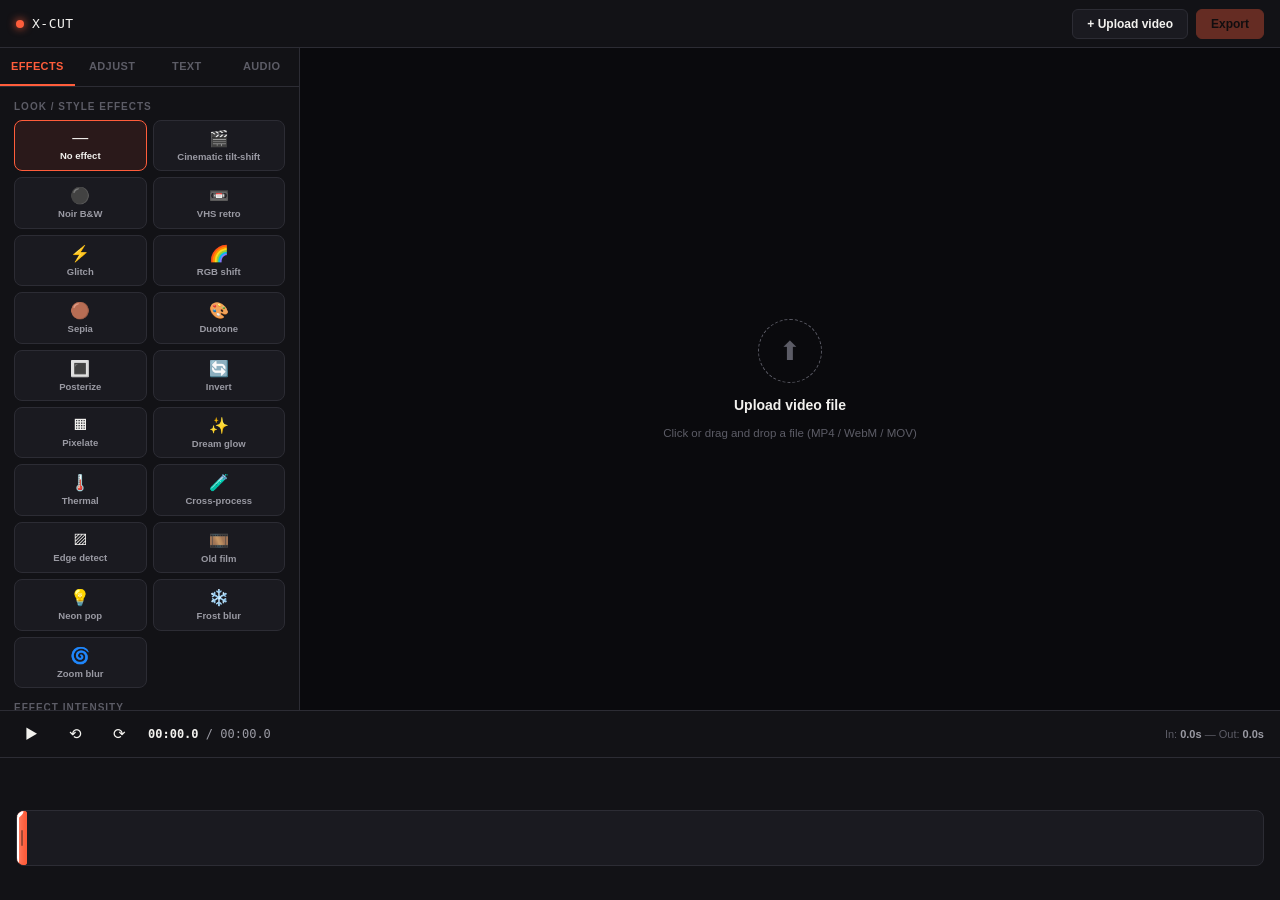
==== v1.1/index.html @ ac921542 "-- potato" ====
<!DOCTYPE html>
<html lang="bn">
<head>
<meta charset="UTF-8">
<meta name="viewport" content="width=device-width, initial-scale=1.0">
<title>X-CUT — Video Editor</title>
<link rel="stylesheet" href="style.css">

</head>
<body>
<div id="app">

  <div id="topbar">
    <div id="brand"><span class="dot"></span>X-CUT</div>
    <div class="actions">
      <button class="btn" id="btn-open">+ Upload video</button>
      <button class="btn primary" id="btn-export" disabled>Export</button>
    </div>
  </div>

  <div id="main">
    <div id="panel">
      <div id="tabs">
        <div class="tab active" data-tab="fx">Effects</div>
        <div class="tab" data-tab="adjust">Adjust</div>
        <div class="tab" data-tab="text">Text</div>
        <div class="tab" data-tab="audio">Audio</div>
      </div>
      <div id="panel-body">

        <div class="tab-page" data-page="fx">
          <div class="section-title">Look / style effects</div>
          <div id="fx-grid"></div>
          <div class="section-title">Effect intensity</div>
          <div class="slider-row">
            <div class="slider-label">Intensity <span class="val" id="fxIntensityVal">100%</span></div>
            <input type="range" id="fxIntensity" min="0" max="100" value="100">
          </div>
        </div>

        <div class="tab-page" data-page="adjust" style="display:none;">
          <div class="section-title">Color adjustment</div>
          <div class="slider-row"><div class="slider-label">Brightness <span class="val" id="brightnessVal">0</span></div><input type="range" id="brightness" min="-100" max="100" value="0"></div>
          <div class="slider-row"><div class="slider-label">Contrast <span class="val" id="contrastVal">0</span></div><input type="range" id="contrast" min="-100" max="100" value="0"></div>
          <div class="slider-row"><div class="slider-label">Saturation <span class="val" id="saturationVal">0</span></div><input type="range" id="saturation" min="-100" max="100" value="0"></div>
          <div class="slider-row"><div class="slider-label">Hue shift <span class="val" id="hueVal">0°</span></div><input type="range" id="hue" min="-180" max="180" value="0"></div>
          <div class="slider-row"><div class="slider-label">Gamma <span class="val" id="gammaVal">1.0</span></div><input type="range" id="gamma" min="30" max="300" value="100"></div>
          <div class="slider-row"><div class="slider-label">Sharpness <span class="val" id="sharpenVal">0</span></div><input type="range" id="sharpen" min="0" max="100" value="0"></div>
          <div class="slider-row"><div class="slider-label">Vignette <span class="val" id="vignetteVal">0</span></div><input type="range" id="vignette" min="0" max="100" value="0"></div>
          <div class="slider-row"><div class="slider-label">Grain / noise <span class="val" id="grainVal">0</span></div><input type="range" id="grain" min="0" max="100" value="0"></div>
          <div class="section-title">Playback</div>
          <div class="slider-row"><div class="slider-label">Speed <span class="val" id="speedVal">1.0x</span></div><input type="range" id="speed" min="25" max="300" value="100"></div>
        </div>

        <div class="tab-page" data-page="text" style="display:none;">
          <div class="section-title">Text / captions</div>
          <button class="btn" id="btn-add-text" style="width:100%; margin-bottom:10px;">+ Add text</button>
          <div id="text-list"></div>
          <div id="text-editor" style="display:none; margin-top:14px;">
            <div class="section-title">Edit selected text</div>
            <div class="field-row"><label class="field">Content</label><input type="text" id="te-content"></div>
            <div class="field-row two-col">
              <div><label class="field">Color</label><input type="color" id="te-color" value="#ffffff"></div>
              <div><label class="field">Size</label><input type="number" id="te-size" value="42" min="10" max="200"></div>
            </div>
            <div class="field-row"><label class="field">Font</label>
              <select id="te-font">
                <option value="Inter, sans-serif">Inter (modern)</option>
                <option value="'JetBrains Mono', monospace">Mono (tech)</option>
                <option value="Georgia, serif">Georgia (serif)</option>
                <option value="'Arial Black', sans-serif">Arial Black (bold)</option>
                <option value="'Courier New', monospace">Courier (typewriter)</option>
              </select>
            </div>
            <div class="field-row"><label class="field">Style</label>
              <select id="te-style">
                <option value="normal">Normal</option>
                <option value="shadow">Shadow</option>
                <option value="outline">Outline</option>
                <option value="glow">Glow</option>
                <option value="bg">Background bar</option>
              </select>
            </div>
          </div>
        </div>

        <div class="tab-page" data-page="audio" style="display:none;">
          <div class="section-title">Audio control</div>
          <div class="slider-row"><div class="slider-label">Volume <span class="val" id="volumeVal">100%</span></div><input type="range" id="volume" min="0" max="150" value="100"></div>
          <div class="empty-hint">Note: changing speed also changes the audio pitch accordingly (browser default behavior).</div>
          <!-- Add more audio controls here like pitch,  speed, marking option, keyframes -->
        </div>

    <div class="tab-page" data-page="videoctl" style="display:none;">
          <div class="section-title">Transform</div>
          <div class="slider-row"><div class="slider-label">Scale <span class="val" id="scaleVal">100%</span></div><input type="range" id="scale" min="10" max="300" value="100"></div>
          <div class="slider-row"><div class="slider-label">Position X <span class="val" id="posXVal">0</span></div><input type="range" id="posX" min="-100" max="100" value="0"></div>
          <div class="slider-row"><div class="slider-label">Position Y <span class="val" id="posYVal">0</span></div><input type="range" id="posY" min="-100" max="100" value="0"></div>
          <div class="slider-row"><div class="slider-label">Rotation <span class="val" id="rotationVal">0°</span></div><input type="range" id="rotation" min="-180" max="180" value="0"></div>

          <div class="section-title">Crop</div>
          <div class="slider-row"><div class="slider-label">Top <span class="val" id="cropTopVal">0%</span></div><input type="range" id="cropTop" min="0" max="49" value="0"></div>
          <div class="slider-row"><div class="slider-label">Bottom <span class="val" id="cropBottomVal">0%</span></div><input type="range" id="cropBottom" min="0" max="49" value="0"></div>
          <div class="slider-row"><div class="slider-label">Left <span class="val" id="cropLeftVal">0%</span></div><input type="range" id="cropLeft" min="0" max="49" value="0"></div>
          <div class="slider-row"><div class="slider-label">Right <span class="val" id="cropRightVal">0%</span></div><input type="range" id="cropRight" min="0" max="49" value="0"></div>
          <button class="btn small" id="btn-reset-crop" style="width:100%; margin-bottom:10px;">Reset crop</button>

          <div class="section-title">Markers</div>
          <button class="btn small" id="btn-add-marker" style="width:100%; margin-bottom:8px;">+ Add marker at playhead</button>
          <div id="marker-list"></div>

          <div class="section-title">Keyframes</div>
          <button class="btn small" id="btn-add-keyframe" style="width:100%; margin-bottom:8px;">+ Add keyframe at playhead</button>
          <div id="keyframe-list"></div>
          <div class="empty-hint" id="keyframe-hint">Keyframes record the current transform, crop, and adjustment values at the playhead. The editor interpolates between them during playback.</div>
    </div>

      </div>
    </div>

    <div id="stage">
      <div id="stage-inner">
        <canvas id="glcanvas" width="1280" height="720"></canvas>
        <div id="overlay-layer"></div>
      </div>
      <div id="stage-hud">
        <span class="chip" id="hud-res">—</span>
        <span class="chip" id="hud-fx">No effect</span>
      </div>
      <div id="drop-zone">
        <div class="drop-icon">⬆</div>
        <div class="dz-title">Upload video file</div>
        <div class="dz-sub">Click or drag and drop a file (MP4 / WebM / MOV)</div>
      </div>
    </div>
  </div>

  <div id="bottom">
    <div id="transport">
      <button class="tp-btn" id="btn-playpause">▶</button>
      <button class="tp-btn" id="btn-back" title="5 seconds back">⟲</button>
      <button class="tp-btn" id="btn-fwd" title="5 seconds forward">⟳</button>
      <div id="time-readout"><b id="cur-time">00:00.0</b> / <span id="dur-time">00:00.0</span></div>
      <div class="transport-spacer"></div>
      <span style="font-size:11px; color:var(--text-2);">In: <b id="trim-in-lbl" style="color:var(--text-1)">0.0s</b> — Out: <b id="trim-out-lbl" style="color:var(--text-1)">0.0s</b></span>
    </div>
    <div id="timeline-wrap">
      <div id="ruler"></div>
      <div id="track">
        <div id="thumbs"></div>
        <div id="trim-shade-l"></div>
        <div id="trim-shade-r"></div>
        <div class="handle" id="handle-l"></div>
        <div class="handle" id="handle-r"></div>
        <div id="playhead"></div>
      </div>
    </div>
  </div>

</div>

<input type="file" id="file-input" accept="video/*">

<div id="export-modal">
  <div class="modal-box">
    <h3>Exporting…</h3>
    <p>Video rendering is in progress — do not close the tab.</p>
    <div id="progress-track"><div id="progress-fill"></div></div>
    <div id="progress-pct">0%</div>
  </div>
</div>

<div class="toast" id="toast"></div>
<script src="script.js"></script>
</body>
</html>
---- v1.1/style.css ----
:root{
    --bg-0:#0a0a0d;
    --bg-1:#121216;
    --bg-2:#1a1a20;
    --bg-3:#232329;
    --line:#2c2c34;
    --accent:#ff5d3b;
    --accent-dim:#7a2e1e;
    --text-0:#f2f1ee;
    --text-1:#9a9aa3;
    --text-2:#5c5c66;
    --mono: 'JetBrains Mono', 'SFMono-Regular', Consolas, monospace;
    --sans: 'Inter', -apple-system, 'Segoe UI', sans-serif;
  }
  *{box-sizing:border-box; margin:0; padding:0;}
  html,body{height:100%;}
  body{
    background:var(--bg-0);
    color:var(--text-0);
    font-family:var(--sans);
    overflow:hidden;
    -webkit-font-smoothing:antialiased;
  }
  ::-webkit-scrollbar{width:8px; height:8px;}
  ::-webkit-scrollbar-thumb{background:var(--bg-3); border-radius:4px;}
  ::-webkit-scrollbar-track{background:transparent;}

  /* ---------- App shell ---------- */
  #app{
    display:grid;
    grid-template-rows:48px 1fr 190px;
    height:100vh;
    width:100vw;
  }

  /* ---------- Top bar ---------- */
  #topbar{
    display:flex; align-items:center; justify-content:space-between;
    padding:0 16px;
    background:var(--bg-1);
    border-bottom:1px solid var(--line);
    -webkit-app-region:drag;
  }
  #brand{
    display:flex; align-items:center; gap:8px;
    font-family:var(--mono);
    font-size:13px; letter-spacing:0.5px;
    color:var(--text-0);
  }
  #brand .dot{width:8px; height:8px; border-radius:50%; background:var(--accent); box-shadow:0 0 8px var(--accent);}
  #topbar .actions{display:flex; gap:8px;}
  .btn{
    font-family:var(--sans); font-size:12px; font-weight:600;
    padding:7px 14px; border-radius:6px; border:1px solid var(--line);
    background:var(--bg-2); color:var(--text-0); cursor:pointer;
    transition:border-color .15s, background .15s;
    white-space:nowrap;
  }
  .btn:hover{border-color:var(--text-2); background:var(--bg-3);}
  .btn.primary{background:var(--accent); border-color:var(--accent); color:#100603;}
  .btn.primary:hover{background:#ff6f4f;}
  .btn:disabled{opacity:.35; cursor:not-allowed;}
  .btn.small{padding:5px 10px; font-size:11px;}

  /* ---------- Main area ---------- */
  #main{
    display:grid;
    grid-template-columns:300px 1fr;
    overflow:hidden;
  }

  /* ---------- Side panel ---------- */
  #panel{
    background:var(--bg-1);
    border-right:1px solid var(--line);
    display:flex; flex-direction:column;
    overflow:hidden;
  }
  #tabs{
    display:flex;
    border-bottom:1px solid var(--line);
  }
  .tab{
    flex:1; text-align:center; padding:12px 4px;
    font-size:11px; font-weight:700; letter-spacing:.4px; text-transform:uppercase;
    color:var(--text-2); cursor:pointer; border-bottom:2px solid transparent;
  }
  .tab.active{color:var(--accent); border-bottom-color:var(--accent);}
  #panel-body{flex:1; overflow-y:auto; padding:14px;}
  .section-title{
    font-size:10px; letter-spacing:1px; text-transform:uppercase;
    color:var(--text-2); margin:14px 0 8px; font-weight:700;
  }
  .section-title:first-child{margin-top:0;}

  /* Effect grid */
  #fx-grid{display:grid; grid-template-columns:1fr 1fr; gap:6px;}
  .fx-card{
    background:var(--bg-2); border:1px solid var(--line); border-radius:8px;
    padding:8px 8px; cursor:pointer; text-align:center;
    transition:all .12s;
  }
  .fx-card:hover{border-color:var(--text-2);}
  .fx-card.active{border-color:var(--accent); background:rgba(255,93,59,0.1);}
  .fx-icon{font-size:16px; margin-bottom:3px;}
  .fx-name{font-size:9.5px; color:var(--text-1); font-weight:600; line-height:1.2;}
  .fx-card.active .fx-name{color:var(--text-0);}

  /* Sliders */
  .slider-row{margin-bottom:14px;}
  .slider-label{
    display:flex; justify-content:space-between;
    font-size:11px; color:var(--text-1); margin-bottom:6px; font-weight:600;
  }
  .slider-label span.val{color:var(--accent); font-family:var(--mono);}
  input[type=range]{
    -webkit-appearance:none; width:100%; height:3px;
    background:var(--bg-3); border-radius:2px; outline:none;
  }
  input[type=range]::-webkit-slider-thumb{
    -webkit-appearance:none; width:13px; height:13px; border-radius:50%;
    background:var(--text-0); cursor:pointer; border:2px solid var(--bg-0);
    box-shadow:0 0 0 1px var(--line);
  }
  input[type=range]:focus-visible::-webkit-slider-thumb{box-shadow:0 0 0 2px var(--accent);}

  select, input[type=text], input[type=color], input[type=number]{
    width:100%; background:var(--bg-2); border:1px solid var(--line);
    color:var(--text-0); border-radius:6px; padding:8px; font-size:12px;
    font-family:var(--sans);
  }
  input[type=color]{padding:2px; height:32px;}
  label.field{display:block; font-size:11px; color:var(--text-1); font-weight:600; margin-bottom:6px;}
  .field-row{margin-bottom:12px;}
  .two-col{display:grid; grid-template-columns:1fr 1fr; gap:8px;}

  .empty-hint{
    color:var(--text-2); font-size:11.5px; line-height:1.6; padding:10px 2px;
  }

  #text-list{display:flex; flex-direction:column; gap:6px; margin-top:8px;}
  .text-item{
    background:var(--bg-2); border:1px solid var(--line); border-radius:6px;
    padding:8px; font-size:11px; display:flex; justify-content:space-between; align-items:center;
    cursor:pointer;
  }
  .text-item.active{border-color:var(--accent);}
  .text-item .del{color:var(--text-2); cursor:pointer; padding:2px 6px;}
  .text-item .del:hover{color:var(--accent);}

  /* ---------- Stage ---------- */
  #stage{
    position:relative;
    display:flex; align-items:center; justify-content:center;
    background:
      radial-gradient(circle at 50% 0%, #17171c 0%, var(--bg-0) 70%);
    overflow:hidden;
  }
  #stage-inner{
    position:relative;
    box-shadow:0 20px 60px rgba(0,0,0,.6);
    border-radius:4px;
    overflow:hidden;
    background:#000;
  }
  #glcanvas{display:block; max-width:100%; max-height:100%;}
  #overlay-layer{position:absolute; inset:0; pointer-events:none;}
  .text-overlay{
    position:absolute; pointer-events:all; cursor:move;
    white-space:nowrap; user-select:none;
    text-shadow:0 2px 6px rgba(0,0,0,.5);
    padding:2px 4px;
  }
  .text-overlay.selected{outline:1px dashed var(--accent); outline-offset:4px;}

  #drop-zone{
    position:absolute; inset:0; display:flex; align-items:center; justify-content:center;
    flex-direction:column; gap:14px; z-index:5; cursor:pointer;
    background:var(--bg-0);
  }
  #drop-zone.hidden{display:none;}
  .drop-icon{
    width:64px; height:64px; border-radius:50%;
    border:1.5px dashed var(--text-2);
    display:flex; align-items:center; justify-content:center;
    font-size:26px; color:var(--text-2);
  }
  #drop-zone .dz-title{font-size:14px; font-weight:700; color:var(--text-0);}
  #drop-zone .dz-sub{font-size:11.5px; color:var(--text-2);}
  #drop-zone.dragover{background:var(--bg-1);}
  #drop-zone.dragover .drop-icon{border-color:var(--accent); color:var(--accent);}

  #stage-hud{
    position:absolute; top:12px; left:12px; right:12px;
    display:flex; justify-content:space-between;
    font-family:var(--mono); font-size:10.5px; color:var(--text-1);
    pointer-events:none; z-index:4;
  }
  #stage-hud .chip{
    background:rgba(10,10,13,.6); backdrop-filter:blur(6px);
    padding:4px 8px; border-radius:5px; border:1px solid var(--line);
  }

  /* ---------- Bottom: timeline / transport ---------- */
  #bottom{
    background:var(--bg-1); border-top:1px solid var(--line);
    display:flex; flex-direction:column;
  }
  #transport{
    display:flex; align-items:center; gap:14px; padding:8px 16px;
    border-bottom:1px solid var(--line);
  }
  .tp-btn{
    background:none; border:none; color:var(--text-0); cursor:pointer;
    font-size:15px; width:30px; height:30px; border-radius:6px;
    display:flex; align-items:center; justify-content:center;
  }
  .tp-btn:hover{background:var(--bg-2);}
  #time-readout{
    font-family:var(--mono); font-size:12px; color:var(--text-1); min-width:150px;
  }
  #time-readout b{color:var(--text-0);}
  .speed-select{width:auto; padding:5px 8px; font-size:11px;}
  .transport-spacer{flex:1;}

  #timeline-wrap{
    flex:1; position:relative; padding:10px 16px;
    display:flex; flex-direction:column; justify-content:center;
    overflow:hidden;
  }
  #ruler{height:14px; position:relative; margin-bottom:4px;}
  #track{
    position:relative; height:56px; background:var(--bg-2);
    border-radius:8px; border:1px solid var(--line); overflow:hidden;
  }
  #thumbs{
    position:absolute; inset:0; display:flex;
  }
  #thumbs img{height:100%; flex:1; object-fit:cover; opacity:.85;}
  #trim-shade-l, #trim-shade-r{
    position:absolute; top:0; bottom:0; background:rgba(5,5,7,.72); z-index:2;
  }
  #trim-shade-l{left:0;}
  #trim-shade-r{right:0;}
  .handle{
    position:absolute; top:0; bottom:0; width:10px; background:var(--accent);
    cursor:ew-resize; z-index:3; border-radius:3px;
  }
  .handle::after{
    content:''; position:absolute; left:50%; top:50%; transform:translate(-50%,-50%);
    width:2px; height:16px; background:rgba(0,0,0,.4); border-radius:1px;
  }
  #playhead{
    position:absolute; top:0; bottom:0; width:2px; background:#fff;
    z-index:4; pointer-events:none; box-shadow:0 0 6px rgba(255,255,255,.7);
  }
  #playhead::before{
    content:''; position:absolute; top:-6px; left:50%; transform:translateX(-50%);
    width:8px; height:8px; background:#fff; border-radius:50% 50% 50% 0; rotate:-45deg;
  }

  /* ---------- Export overlay ---------- */
  #export-modal{
    position:fixed; inset:0; background:rgba(6,6,8,.86);
    display:none; align-items:center; justify-content:center; z-index:50;
    backdrop-filter:blur(4px);
  }
  #export-modal.show{display:flex;}
  .modal-box{
    background:var(--bg-1); border:1px solid var(--line); border-radius:12px;
    padding:28px; width:340px; text-align:center;
  }
  .modal-box h3{font-size:15px; margin-bottom:6px;}
  .modal-box p{font-size:12px; color:var(--text-1); margin-bottom:18px;}
  #progress-track{
    height:6px; background:var(--bg-3); border-radius:3px; overflow:hidden; margin-bottom:10px;
  }
  #progress-fill{
    height:100%; width:0%; background:var(--accent);
    transition:width .15s linear;
  }
  #progress-pct{font-family:var(--mono); font-size:11px; color:var(--text-1);}

  input[type=file]{display:none;}

  .toast{
    position:fixed; bottom:210px; left:50%; transform:translateX(-50%);
    background:var(--bg-3); border:1px solid var(--line); color:var(--text-0);
    padding:9px 16px; border-radius:8px; font-size:12px; z-index:60;
    opacity:0; transition:opacity .25s, transform .25s; pointer-events:none;
  }
  .toast.show{opacity:1; transform:translateX(-50%) translateY(-6px);}

  @media (max-width: 820px){
    #main{grid-template-columns:1fr;}
    #panel{position:absolute; left:0; top:48px; bottom:190px; width:280px; z-index:20; box-shadow:10px 0 30px rgba(0,0,0,.5);}
  }



  /* Marker & keyframe list items */
.marker-item, .keyframe-item{
  background:var(--bg-2); border:1px solid var(--line); border-radius:6px;
  padding:7px 9px; font-size:11px; display:flex; justify-content:space-between;
  align-items:center; cursor:pointer; margin-bottom:6px;
}
.marker-item:hover, .keyframe-item:hover{border-color:var(--text-2);}
.marker-item .del, .keyframe-item .del{color:var(--text-2); cursor:pointer; padding:2px 6px;}
.marker-item .del:hover, .keyframe-item .del:hover{color:var(--accent);}
.marker-item .t, .keyframe-item .t{font-family:var(--mono); color:var(--accent);}
.keyframe-item{flex-direction:column; align-items:flex-start; gap:4px;}
.keyframe-item .kf-row{display:flex; justify-content:space-between; width:100%;}
.keyframe-item .kf-vals{color:var(--text-2); font-family:var(--mono); font-size:10px;}

/* Marker dot on timeline ruler */
.ruler-marker{
  position:absolute; top:0; bottom:0; width:2px; background:#ffd23b;
  z-index:5; pointer-events:auto; cursor:pointer;
}
.ruler-marker::before{
  content:''; position:absolute; top:-1px; left:50%; transform:translateX(-50%);
  width:8px; height:8px; background:#ffd23b; border-radius:50% 50% 50% 0;
  rotate:-45deg;
}
.ruler-marker:hover{background:#ffdd66;}

/* Keyframe diamond on timeline track */
.track-keyframe{
  position:absolute; top:50%; width:9px; height:9px; background:#4ade80;
  transform:translate(-50%,-50%) rotate(45deg); z-index:6; cursor:pointer;
  border:1px solid #0a0a0d;
}
.track-keyframe:hover{background:#86efac;}
.track-keyframe.active{background:#fff; box-shadow:0 0 6px #4ade80;}
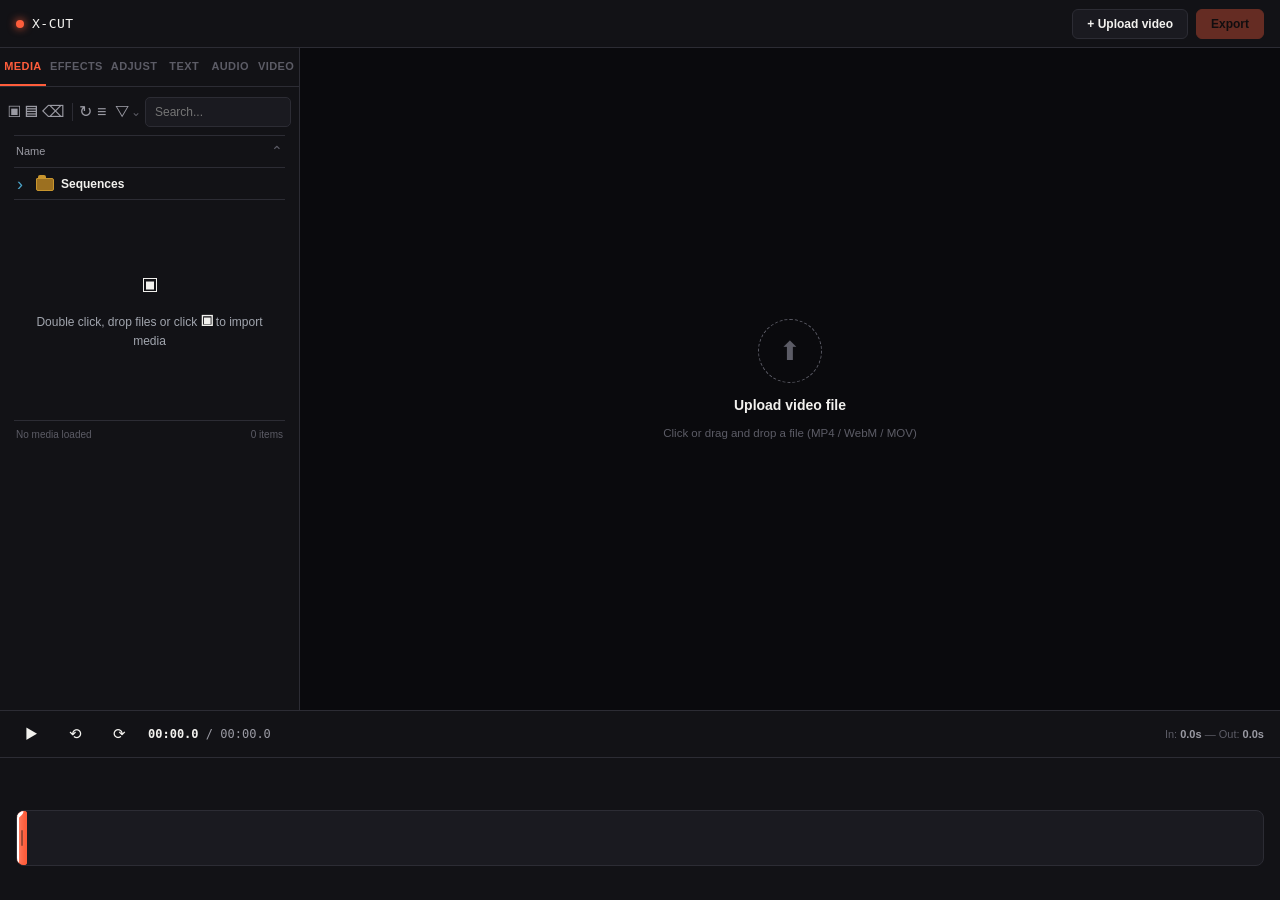
==== commit ca3a5e50: "--kioxia" ====
--- a/v1.1/index.html
+++ b/v1.1/index.html
@@ -21,14 +21,65 @@
   <div id="main">
     <div id="panel">
       <div id="tabs">
-        <div class="tab active" data-tab="fx">Effects</div>
+        <div class="tab active" data-tab="media">Media</div>
+        <div class="tab" data-tab="fx">Effects</div>
         <div class="tab" data-tab="adjust">Adjust</div>
         <div class="tab" data-tab="text">Text</div>
         <div class="tab" data-tab="audio">Audio</div>
+        <div class="tab" data-tab="videoctl">Video</div>
       </div>
       <div id="panel-body">
 
-        <div class="tab-page" data-page="fx">
+        <div class="tab-page" data-page="media">
+          <div class="media-bin-toolbar">
+            <button class="bin-icon-btn" id="btn-import-media" title="Import media" aria-label="Import media">▣</button>
+            <button class="bin-icon-btn" id="btn-new-sequence" title="New sequence" aria-label="New sequence">▤</button>
+            <button class="bin-icon-btn" id="btn-delete-sequence" title="Delete selected media" aria-label="Delete selected media">⌫</button>
+            <span class="bin-toolbar-divider"></span>
+            <button class="bin-icon-btn" id="btn-replace-media" title="Replace selected media" aria-label="Replace selected media">↻</button>
+            <button class="bin-icon-btn" id="btn-clear-media" title="Clear media bin" aria-label="Clear media bin">≡</button>
+            <span class="bin-toolbar-spacer"></span>
+            <button class="bin-icon-btn" id="btn-bin-filter" title="Filter media" aria-label="Filter media">▽</button>
+            <span class="bin-filter-chevron">⌄</span>
+            <input class="bin-search" id="media-search" type="search" placeholder="Search..." aria-label="Search media">
+          </div>
+
+          <div class="media-bin-heading">
+            <span>Name</span>
+            <span class="media-bin-sort">⌃</span>
+          </div>
+
+          <div class="media-bin-tree">
+            <button class="sequence-row" id="sequence-row" type="button">
+              <span class="tree-chevron">›</span>
+              <span class="folder-icon"></span>
+              <strong>Sequences</strong>
+            </button>
+          </div>
+
+          <div class="media-bin-content">
+            <div id="media-list" class="media-list"></div>
+            <div class="media-empty-state" id="media-empty-state">
+              <span class="empty-state-icon">▣</span>
+              <span>Double click, drop files or click <b>▣</b> to import media</span>
+            </div>
+          </div>
+
+          <div class="media-bin-footer">
+            <span id="media-status">No media loaded</span>
+            <span id="media-count">0 items</span>
+          </div>
+
+          <div class="media-grid">
+            <div class="media-stat"><span>File</span><strong id="media-name">—</strong></div>
+            <div class="media-stat"><span>Type</span><strong id="media-type">—</strong></div>
+            <div class="media-stat"><span>Size</span><strong id="media-size">—</strong></div>
+            <div class="media-stat"><span>Resolution</span><strong id="media-resolution">—</strong></div>
+            <div class="media-stat"><span>Duration</span><strong id="media-duration">—</strong></div>
+          </div>
+        </div>
+
+        <div class="tab-page" data-page="fx" style="display:none;">
           <div class="section-title">Look / style effects</div>
           <div id="fx-grid"></div>
           <div class="section-title">Effect intensity</div>
@@ -159,7 +210,7 @@
 
 </div>
 
-<input type="file" id="file-input" accept="video/*">
+<input type="file" id="file-input" accept="video/*" multiple>
 
 <div id="export-modal">
   <div class="modal-box">
--- a/v1.1/style.css
+++ b/v1.1/style.css
@@ -59,6 +59,7 @@
   .btn:hover{border-color:var(--text-2); background:var(--bg-3);}
   .btn.primary{background:var(--accent); border-color:var(--accent); color:#100603;}
   .btn.primary:hover{background:#ff6f4f;}
+  .btn.secondary{background:var(--bg-3); border-color:var(--line); color:var(--text-0);}
   .btn:disabled{opacity:.35; cursor:not-allowed;}
   .btn.small{padding:5px 10px; font-size:11px;}
 
@@ -137,6 +138,51 @@
   .empty-hint{
     color:var(--text-2); font-size:11.5px; line-height:1.6; padding:10px 2px;
   }
+
+  .media-bin-toolbar{display:flex; align-items:center; gap:4px; margin:-4px -6px 8px; min-height:30px;}
+  .bin-icon-btn{width:25px; height:25px; display:flex; align-items:center; justify-content:center; border:0; border-radius:4px; background:transparent; color:var(--text-1); cursor:pointer; font-size:16px; line-height:1;}
+  .bin-icon-btn:hover{background:var(--bg-3); color:var(--text-0);}
+  .bin-toolbar-divider{height:18px; width:1px; background:var(--line); margin:0 3px;}
+  .bin-toolbar-spacer{flex:1;}
+  .bin-filter-chevron{color:var(--text-2); font-size:12px; margin-left:-2px;}
+  .bin-search{width:146px; height:30px; padding:6px 9px; background:var(--bg-2); border:1px solid var(--line); border-radius:5px; color:var(--text-0); font:12px var(--sans); outline:none;}
+  .bin-search:focus{border-color:var(--text-2);}
+  .media-bin-heading{display:flex; justify-content:space-between; align-items:center; padding:7px 2px 8px; border-top:1px solid var(--line); border-bottom:1px solid var(--line); color:var(--text-1); font-size:11px;}
+  .media-bin-sort{font-size:14px; color:var(--text-2);}
+  .media-bin-tree{padding:5px 0 4px; border-bottom:1px solid var(--line);}
+  .sequence-row{display:flex; align-items:center; gap:7px; width:100%; padding:4px 3px; border:0; background:transparent; color:var(--text-0); text-align:left; cursor:pointer; font-size:12px;}
+  .sequence-row:hover{background:var(--bg-2);}
+  .tree-chevron{font-size:18px; line-height:12px; color:#4ba3c7; width:12px;}
+  .folder-icon{width:18px; height:13px; position:relative; border:1px solid #c8952e; background:#9c7020; border-radius:1px 2px 2px 2px;}
+  .folder-icon::before{content:''; position:absolute; width:8px; height:3px; left:1px; top:-4px; background:#c8952e; border-radius:2px 2px 0 0;}
+  .media-bin-content{position:relative; min-height:220px; flex:1;}
+  .media-list{display:grid; grid-template-columns:1fr 1fr; gap:8px; max-height:265px; overflow-y:auto; padding:9px 2px;}
+  .media-item{
+    display:flex; flex-direction:column; align-items:stretch; gap:0; width:100%; min-width:0; text-align:left; background:var(--bg-2);
+    border:1px solid var(--line); border-radius:4px; padding:0; color:var(--text-0); cursor:pointer;
+    transition:border-color .12s ease, transform .12s ease, background .12s ease;
+  }
+  .media-item:hover{
+    border-color:var(--text-2); transform:translateY(-1px);
+  }
+  .media-item.active{border-color:var(--accent); background:linear-gradient(180deg, rgba(255,93,59,0.12), rgba(255,93,59,0.04)); box-shadow:inset 0 0 0 1px rgba(255,93,59,0.2);}
+  .media-thumb{width:100%; height:62px; border:0; border-bottom:1px solid var(--line); background:linear-gradient(135deg, #292933, #15151a); display:flex; align-items:center; justify-content:center; font-size:20px; flex-shrink:0;}
+  .media-item-body{min-width:0; flex:1;}
+  .media-item-name{padding:6px 7px 0; font-size:10px; font-weight:600; white-space:nowrap; overflow:hidden; text-overflow:ellipsis;}
+  .media-item-meta{padding:2px 7px 7px; font-size:9px; color:var(--text-2); white-space:nowrap; overflow:hidden; text-overflow:ellipsis;}
+  .media-empty-state{position:absolute; inset:0; display:flex; align-items:center; justify-content:center; flex-direction:column; gap:10px; padding:20px; text-align:center; color:#a1a5ae; font-size:12px; line-height:1.5;}
+  .media-empty-state.hidden{display:none;}
+  .empty-state-icon{font-size:20px; color:var(--text-0);}
+  .media-empty-state b{color:var(--text-0); font-size:15px;}
+  .media-bin-footer{display:flex; justify-content:space-between; gap:8px; padding:8px 2px 10px; color:var(--text-2); font-size:10px; border-top:1px solid var(--line);}
+  .media-grid{display:none;}
+  .media-stat{
+    display:flex; justify-content:space-between; align-items:center; gap:10px;
+    background:var(--bg-2); border:1px solid var(--line); border-radius:6px;
+    padding:8px 10px; font-size:11px;
+  }
+  .media-stat span{color:var(--text-2);}
+  .media-stat strong{color:var(--text-0); font-weight:600; text-align:right; word-break:break-word;}
 
   #text-list{display:flex; flex-direction:column; gap:6px; margin-top:8px;}
   .text-item{
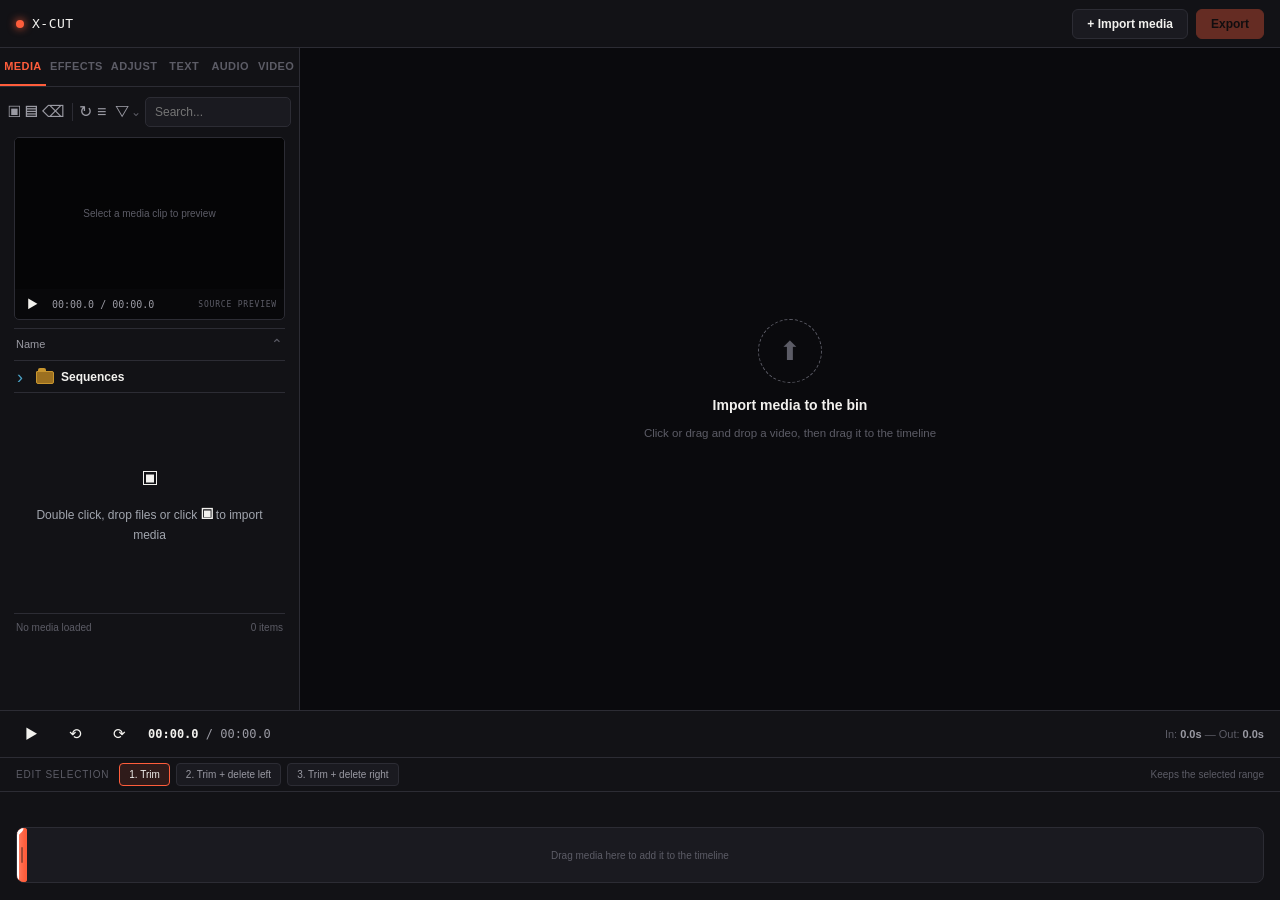
==== commit 5f356867: "--hatake" ====
--- a/v1.1/index.html
+++ b/v1.1/index.html
@@ -5,6 +5,7 @@
 <meta name="viewport" content="width=device-width, initial-scale=1.0">
 <title>X-CUT — Video Editor</title>
 <link rel="stylesheet" href="style.css">
+<link rel="icon" type="image/x-icon" href="Images/logo.png">
 
 </head>
 <body>
@@ -13,7 +14,7 @@
   <div id="topbar">
     <div id="brand"><span class="dot"></span>X-CUT</div>
     <div class="actions">
-      <button class="btn" id="btn-open">+ Upload video</button>
+      <button class="btn" id="btn-open">+ Import media</button>
       <button class="btn primary" id="btn-export" disabled>Export</button>
     </div>
   </div>
@@ -44,6 +45,18 @@
             <input class="bin-search" id="media-search" type="search" placeholder="Search..." aria-label="Search media">
           </div>
 
+          <div class="source-preview">
+            <div class="source-preview-screen">
+              <video id="media-preview-video" playsinline preload="metadata"></video>
+              <div class="source-preview-empty" id="source-preview-empty">Select a media clip to preview</div>
+            </div>
+            <div class="source-preview-controls">
+              <button class="preview-play" id="btn-media-preview-play" type="button" aria-label="Play selected media">▶</button>
+              <span id="media-preview-time">00:00.0 / 00:00.0</span>
+              <span class="source-preview-label">SOURCE PREVIEW</span>
+            </div>
+          </div>
+
           <div class="media-bin-heading">
             <span>Name</span>
             <span class="media-bin-sort">⌃</span>
@@ -180,8 +193,8 @@
       </div>
       <div id="drop-zone">
         <div class="drop-icon">⬆</div>
-        <div class="dz-title">Upload video file</div>
-        <div class="dz-sub">Click or drag and drop a file (MP4 / WebM / MOV)</div>
+        <div class="dz-title">Import media to the bin</div>
+        <div class="dz-sub">Click or drag and drop a video, then drag it to the timeline</div>
       </div>
     </div>
   </div>
@@ -195,10 +208,18 @@
       <div class="transport-spacer"></div>
       <span style="font-size:11px; color:var(--text-2);">In: <b id="trim-in-lbl" style="color:var(--text-1)">0.0s</b> — Out: <b id="trim-out-lbl" style="color:var(--text-1)">0.0s</b></span>
     </div>
+    <div id="trim-tools" aria-label="Trim options">
+      <span class="trim-tools-label">Edit selection</span>
+      <button class="trim-mode active" data-trim-mode="trim" type="button">1. Trim</button>
+      <button class="trim-mode" data-trim-mode="left" type="button">2. Trim + delete left</button>
+      <button class="trim-mode" data-trim-mode="right" type="button">3. Trim + delete right</button>
+      <span class="trim-mode-hint" id="trim-mode-hint">Keeps the selected range</span>
+    </div>
     <div id="timeline-wrap">
       <div id="ruler"></div>
       <div id="track">
         <div id="thumbs"></div>
+        <div id="timeline-empty">Drag media here to add it to the timeline</div>
         <div id="trim-shade-l"></div>
         <div id="trim-shade-r"></div>
         <div class="handle" id="handle-l"></div>
--- a/v1.1/style.css
+++ b/v1.1/style.css
@@ -176,6 +176,15 @@
   .media-empty-state b{color:var(--text-0); font-size:15px;}
   .media-bin-footer{display:flex; justify-content:space-between; gap:8px; padding:8px 2px 10px; color:var(--text-2); font-size:10px; border-top:1px solid var(--line);}
   .media-grid{display:none;}
+  .source-preview{margin:10px 0 8px; border:1px solid var(--line); background:#08080a; border-radius:5px; overflow:hidden;}
+  .source-preview-screen{position:relative; aspect-ratio:16 / 9; background:#050506; display:flex; align-items:center; justify-content:center;}
+  #media-preview-video{display:block; width:100%; height:100%; object-fit:contain;}
+  .source-preview-empty{position:absolute; inset:0; display:flex; align-items:center; justify-content:center; padding:12px; color:var(--text-2); font-size:10px; text-align:center; pointer-events:none;}
+  .source-preview-empty.hidden{display:none;}
+  .source-preview-controls{display:flex; align-items:center; gap:8px; min-height:30px; padding:4px 7px; color:var(--text-1); font:10px var(--mono);}
+  .preview-play{border:0; background:transparent; color:var(--text-0); cursor:pointer; font-size:13px; width:22px; padding:0;}
+  .preview-play:hover{color:var(--accent);}
+  .source-preview-label{margin-left:auto; color:var(--text-2); font-size:8px; letter-spacing:.8px;}
   .media-stat{
     display:flex; justify-content:space-between; align-items:center; gap:10px;
     background:var(--bg-2); border:1px solid var(--line); border-radius:6px;
@@ -269,6 +278,13 @@
   .speed-select{width:auto; padding:5px 8px; font-size:11px;}
   .transport-spacer{flex:1;}
 
+  #trim-tools{display:flex; align-items:center; gap:6px; min-height:34px; padding:5px 16px; border-bottom:1px solid var(--line); background:var(--bg-1);}
+  .trim-tools-label{font-size:10px; color:var(--text-2); text-transform:uppercase; letter-spacing:.8px; margin-right:4px;}
+  .trim-mode{border:1px solid var(--line); border-radius:4px; background:var(--bg-2); color:var(--text-1); padding:5px 9px; cursor:pointer; font:10px var(--sans);}
+  .trim-mode:hover{border-color:var(--text-2); color:var(--text-0);}
+  .trim-mode.active{background:rgba(255,93,59,.12); border-color:var(--accent); color:var(--text-0);}
+  .trim-mode-hint{margin-left:auto; color:var(--text-2); font-size:10px;}
+
   #timeline-wrap{
     flex:1; position:relative; padding:10px 16px;
     display:flex; flex-direction:column; justify-content:center;
@@ -279,6 +295,11 @@
     position:relative; height:56px; background:var(--bg-2);
     border-radius:8px; border:1px solid var(--line); overflow:hidden;
   }
+  #track.timeline-drop-target{border-color:var(--accent); box-shadow:inset 0 0 0 1px rgba(255,93,59,.24);}
+  #timeline-empty{position:absolute; inset:0; display:flex; align-items:center; justify-content:center; color:var(--text-2); font-size:10px; pointer-events:none;}
+  #timeline-empty.hidden{display:none;}
+  .timeline-clip{position:absolute; inset:3px 0; border:1px solid rgba(255,93,59,.7); border-radius:5px; overflow:hidden; background:rgba(255,93,59,.12); z-index:1; cursor:pointer;}
+  .timeline-clip-label{position:absolute; left:8px; top:50%; transform:translateY(-50%); color:var(--text-0); font-size:10px; font-weight:700; z-index:2; text-shadow:0 1px 3px #000;}
   #thumbs{
     position:absolute; inset:0; display:flex;
   }
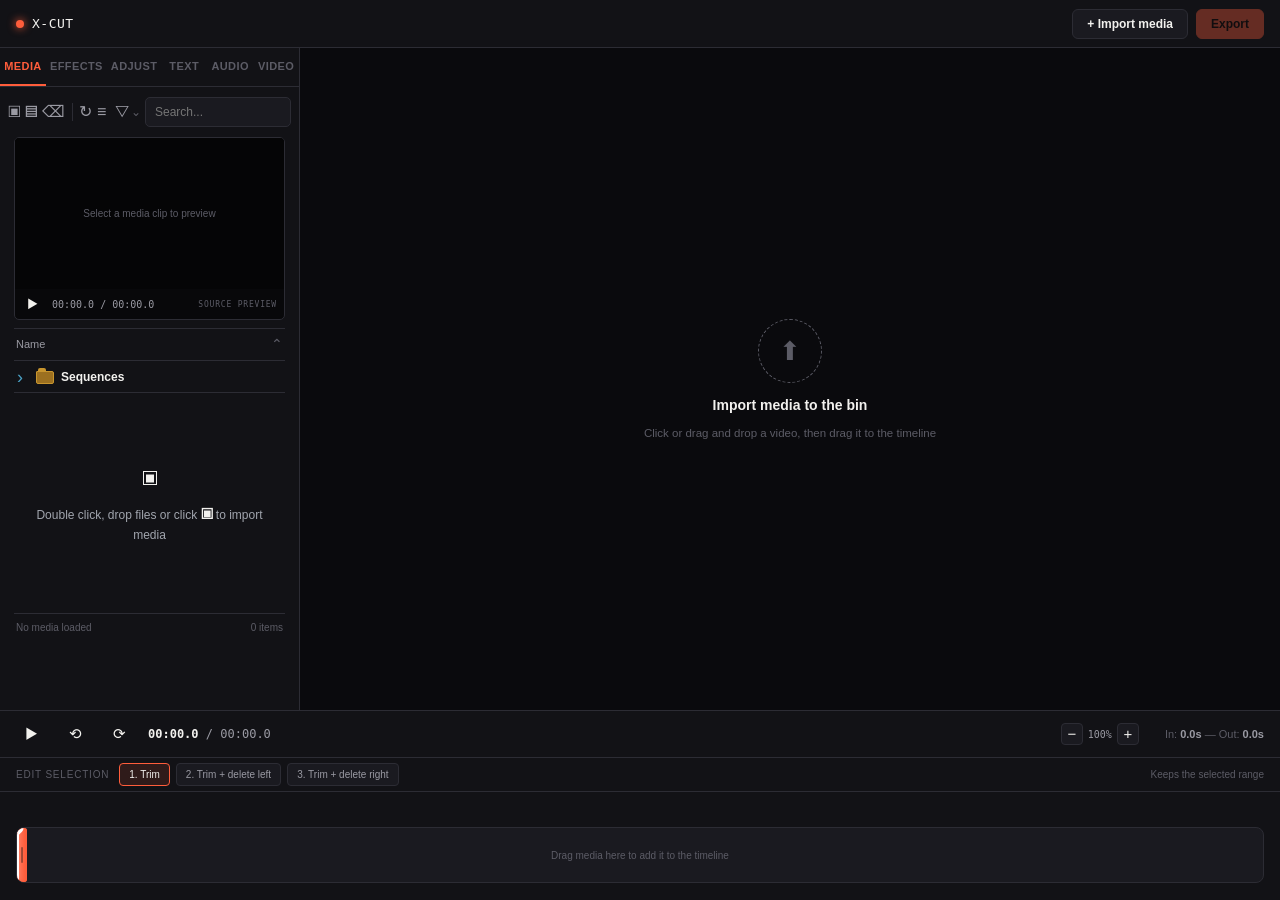
==== commit 69ed3601: "--rex" ====
--- a/v1.1/index.html
+++ b/v1.1/index.html
@@ -57,6 +57,7 @@
             </div>
           </div>
 
+          <div class="media-library-scroll">
           <div class="media-bin-heading">
             <span>Name</span>
             <span class="media-bin-sort">⌃</span>
@@ -89,6 +90,7 @@
             <div class="media-stat"><span>Size</span><strong id="media-size">—</strong></div>
             <div class="media-stat"><span>Resolution</span><strong id="media-resolution">—</strong></div>
             <div class="media-stat"><span>Duration</span><strong id="media-duration">—</strong></div>
+          </div>
           </div>
         </div>
 
@@ -206,6 +208,11 @@
       <button class="tp-btn" id="btn-fwd" title="5 seconds forward">⟳</button>
       <div id="time-readout"><b id="cur-time">00:00.0</b> / <span id="dur-time">00:00.0</span></div>
       <div class="transport-spacer"></div>
+      <div class="timeline-zoom-controls" aria-label="Timeline zoom">
+        <button class="zoom-btn" id="timeline-zoom-out" type="button" title="Zoom out">−</button>
+        <span id="timeline-zoom-label">100%</span>
+        <button class="zoom-btn" id="timeline-zoom-in" type="button" title="Zoom in">+</button>
+      </div>
       <span style="font-size:11px; color:var(--text-2);">In: <b id="trim-in-lbl" style="color:var(--text-1)">0.0s</b> — Out: <b id="trim-out-lbl" style="color:var(--text-1)">0.0s</b></span>
     </div>
     <div id="trim-tools" aria-label="Trim options">
@@ -216,15 +223,17 @@
       <span class="trim-mode-hint" id="trim-mode-hint">Keeps the selected range</span>
     </div>
     <div id="timeline-wrap">
-      <div id="ruler"></div>
-      <div id="track">
-        <div id="thumbs"></div>
-        <div id="timeline-empty">Drag media here to add it to the timeline</div>
-        <div id="trim-shade-l"></div>
-        <div id="trim-shade-r"></div>
-        <div class="handle" id="handle-l"></div>
-        <div class="handle" id="handle-r"></div>
-        <div id="playhead"></div>
+      <div id="timeline-content">
+        <div id="ruler"></div>
+        <div id="track">
+          <div id="thumbs"></div>
+          <div id="timeline-empty">Drag media here to add it to the timeline</div>
+          <div id="trim-shade-l"></div>
+          <div id="trim-shade-r"></div>
+          <div class="handle" id="handle-l"></div>
+          <div class="handle" id="handle-r"></div>
+          <div id="playhead"></div>
+        </div>
       </div>
     </div>
   </div>
--- a/v1.1/style.css
+++ b/v1.1/style.css
@@ -155,7 +155,7 @@
   .tree-chevron{font-size:18px; line-height:12px; color:#4ba3c7; width:12px;}
   .folder-icon{width:18px; height:13px; position:relative; border:1px solid #c8952e; background:#9c7020; border-radius:1px 2px 2px 2px;}
   .folder-icon::before{content:''; position:absolute; width:8px; height:3px; left:1px; top:-4px; background:#c8952e; border-radius:2px 2px 0 0;}
-  .media-bin-content{position:relative; min-height:220px; flex:1;}
+  .media-bin-content{position:relative; min-height:220px; flex:1; min-width:0; overflow-y:auto; overflow-x:hidden;}
   .media-list{display:grid; grid-template-columns:1fr 1fr; gap:8px; max-height:265px; overflow-y:auto; padding:9px 2px;}
   .media-item{
     display:flex; flex-direction:column; align-items:stretch; gap:0; width:100%; min-width:0; text-align:left; background:var(--bg-2);
@@ -176,7 +176,7 @@
   .media-empty-state b{color:var(--text-0); font-size:15px;}
   .media-bin-footer{display:flex; justify-content:space-between; gap:8px; padding:8px 2px 10px; color:var(--text-2); font-size:10px; border-top:1px solid var(--line);}
   .media-grid{display:none;}
-  .source-preview{margin:10px 0 8px; border:1px solid var(--line); background:#08080a; border-radius:5px; overflow:hidden;}
+  .source-preview{position:sticky; top:0; z-index:3; margin:10px 0 8px; border:1px solid var(--line); background:#08080a; border-radius:5px; overflow:hidden; flex-shrink:0;}
   .source-preview-screen{position:relative; aspect-ratio:16 / 9; background:#050506; display:flex; align-items:center; justify-content:center;}
   #media-preview-video{display:block; width:100%; height:100%; object-fit:contain;}
   .source-preview-empty{position:absolute; inset:0; display:flex; align-items:center; justify-content:center; padding:12px; color:var(--text-2); font-size:10px; text-align:center; pointer-events:none;}
@@ -185,6 +185,7 @@
   .preview-play{border:0; background:transparent; color:var(--text-0); cursor:pointer; font-size:13px; width:22px; padding:0;}
   .preview-play:hover{color:var(--accent);}
   .source-preview-label{margin-left:auto; color:var(--text-2); font-size:8px; letter-spacing:.8px;}
+  .media-library-scroll{min-height:0; overflow-y:auto; overflow-x:hidden;}
   .media-stat{
     display:flex; justify-content:space-between; align-items:center; gap:10px;
     background:var(--bg-2); border:1px solid var(--line); border-radius:6px;
@@ -277,6 +278,9 @@
   #time-readout b{color:var(--text-0);}
   .speed-select{width:auto; padding:5px 8px; font-size:11px;}
   .transport-spacer{flex:1;}
+  .timeline-zoom-controls{display:flex; align-items:center; gap:5px; margin-right:12px; color:var(--text-1); font:10px var(--mono);}
+  .zoom-btn{width:22px; height:22px; border:1px solid var(--line); border-radius:4px; background:var(--bg-2); color:var(--text-0); cursor:pointer; font-size:15px; line-height:18px;}
+  .zoom-btn:hover{border-color:var(--text-2); background:var(--bg-3);}
 
   #trim-tools{display:flex; align-items:center; gap:6px; min-height:34px; padding:5px 16px; border-bottom:1px solid var(--line); background:var(--bg-1);}
   .trim-tools-label{font-size:10px; color:var(--text-2); text-transform:uppercase; letter-spacing:.8px; margin-right:4px;}
@@ -287,18 +291,18 @@
 
   #timeline-wrap{
     flex:1; position:relative; padding:10px 16px;
-    display:flex; flex-direction:column; justify-content:center;
-    overflow:hidden;
-  }
-  #ruler{height:14px; position:relative; margin-bottom:4px;}
+    display:block; overflow-x:auto; overflow-y:hidden;
+  }
+  #timeline-content{height:100%; min-width:100%; position:relative; display:flex; flex-direction:column; justify-content:center;}
+  #ruler{height:14px; position:relative; margin-bottom:4px; flex-shrink:0;}
   #track{
-    position:relative; height:56px; background:var(--bg-2);
+    position:relative; height:56px; min-height:56px; background:var(--bg-2);
     border-radius:8px; border:1px solid var(--line); overflow:hidden;
   }
   #track.timeline-drop-target{border-color:var(--accent); box-shadow:inset 0 0 0 1px rgba(255,93,59,.24);}
   #timeline-empty{position:absolute; inset:0; display:flex; align-items:center; justify-content:center; color:var(--text-2); font-size:10px; pointer-events:none;}
   #timeline-empty.hidden{display:none;}
-  .timeline-clip{position:absolute; inset:3px 0; border:1px solid rgba(255,93,59,.7); border-radius:5px; overflow:hidden; background:rgba(255,93,59,.12); z-index:1; cursor:pointer;}
+  .timeline-clip{position:absolute; top:3px; bottom:3px; border:1px solid rgba(255,93,59,.7); border-radius:5px; overflow:hidden; background:rgba(255,93,59,.12); z-index:1; cursor:pointer;}
   .timeline-clip-label{position:absolute; left:8px; top:50%; transform:translateY(-50%); color:var(--text-0); font-size:10px; font-weight:700; z-index:2; text-shadow:0 1px 3px #000;}
   #thumbs{
     position:absolute; inset:0; display:flex;
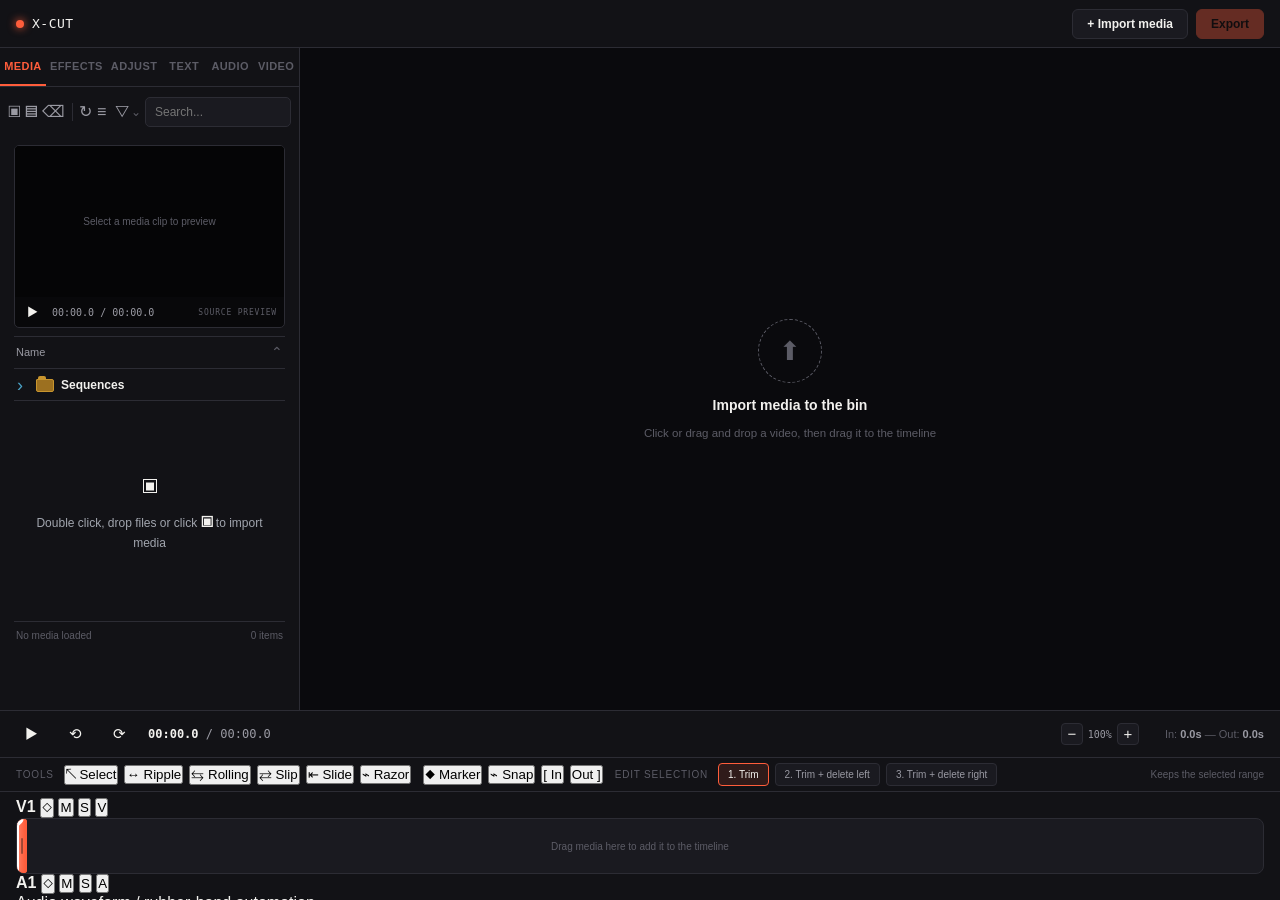
==== commit 0cb85f47: "--tyson" ====
--- a/v1.1/index.html
+++ b/v1.1/index.html
@@ -216,6 +216,19 @@
       <span style="font-size:11px; color:var(--text-2);">In: <b id="trim-in-lbl" style="color:var(--text-1)">0.0s</b> — Out: <b id="trim-out-lbl" style="color:var(--text-1)">0.0s</b></span>
     </div>
     <div id="trim-tools" aria-label="Trim options">
+      <span class="trim-tools-label">Tools</span>
+      <button class="edit-tool active" data-edit-tool="select" type="button" title="Selection tool">↖ Select</button>
+      <button class="edit-tool" data-edit-tool="ripple" type="button" title="Ripple edit">↔ Ripple</button>
+      <button class="edit-tool" data-edit-tool="rolling" type="button" title="Rolling edit">⇆ Rolling</button>
+      <button class="edit-tool" data-edit-tool="slip" type="button" title="Slip edit">⇄ Slip</button>
+      <button class="edit-tool" data-edit-tool="slide" type="button" title="Slide edit">⇤ Slide</button>
+      <button class="edit-tool" id="btn-razor" data-edit-tool="razor" type="button" title="Razor tool">⌁ Razor</button>
+      <span class="trim-tools-divider"></span>
+      <button class="edit-tool" id="btn-add-timeline-marker" type="button" title="Add marker">◆ Marker</button>
+      <button class="edit-tool toggle active" id="btn-snap" type="button" title="Toggle snapping">⌁ Snap</button>
+      <button class="edit-tool" id="btn-set-in" type="button" title="Set in point">[ In</button>
+      <button class="edit-tool" id="btn-set-out" type="button" title="Set out point">Out ]</button>
+      <span class="trim-tools-spacer"></span>
       <span class="trim-tools-label">Edit selection</span>
       <button class="trim-mode active" data-trim-mode="trim" type="button">1. Trim</button>
       <button class="trim-mode" data-trim-mode="left" type="button">2. Trim + delete left</button>
@@ -225,14 +238,33 @@
     <div id="timeline-wrap">
       <div id="timeline-content">
         <div id="ruler"></div>
-        <div id="track">
-          <div id="thumbs"></div>
-          <div id="timeline-empty">Drag media here to add it to the timeline</div>
-          <div id="trim-shade-l"></div>
-          <div id="trim-shade-r"></div>
-          <div class="handle" id="handle-l"></div>
-          <div class="handle" id="handle-r"></div>
-          <div id="playhead"></div>
+        <div class="timeline-lane">
+          <div class="track-header">
+            <strong>V1</strong>
+            <button class="track-control" data-track-action="lock" type="button" title="Lock video track">◇</button>
+            <button class="track-control" data-track-action="mute" type="button" title="Mute video track">M</button>
+            <button class="track-control" data-track-action="solo" type="button" title="Solo video track">S</button>
+            <button class="track-control" data-track-action="disable" type="button" title="Disable video track">V</button>
+          </div>
+          <div id="track">
+            <div id="thumbs"></div>
+            <div id="timeline-empty">Drag media here to add it to the timeline</div>
+            <div id="trim-shade-l"></div>
+            <div id="trim-shade-r"></div>
+            <div class="handle" id="handle-l"></div>
+            <div class="handle" id="handle-r"></div>
+            <div id="playhead"></div>
+          </div>
+        </div>
+        <div class="timeline-lane audio-lane">
+          <div class="track-header">
+            <strong>A1</strong>
+            <button class="track-control" data-track-action="lock" type="button" title="Lock audio track">◇</button>
+            <button class="track-control" data-track-action="mute" type="button" title="Mute audio track">M</button>
+            <button class="track-control" data-track-action="solo" type="button" title="Solo audio track">S</button>
+            <button class="track-control" data-track-action="disable" type="button" title="Disable audio track">A</button>
+          </div>
+          <div class="audio-track-placeholder"><span>Audio waveform / rubber-band automation</span></div>
         </div>
       </div>
     </div>
--- a/v1.1/style.css
+++ b/v1.1/style.css
@@ -115,7 +115,7 @@
   }
   .slider-label span.val{color:var(--accent); font-family:var(--mono);}
   input[type=range]{
-    -webkit-appearance:none; width:100%; height:3px;
+    appearance:none; -webkit-appearance:none; width:100%; height:3px;
     background:var(--bg-3); border-radius:2px; outline:none;
   }
   input[type=range]::-webkit-slider-thumb{
@@ -156,7 +156,7 @@
   .folder-icon{width:18px; height:13px; position:relative; border:1px solid #c8952e; background:#9c7020; border-radius:1px 2px 2px 2px;}
   .folder-icon::before{content:''; position:absolute; width:8px; height:3px; left:1px; top:-4px; background:#c8952e; border-radius:2px 2px 0 0;}
   .media-bin-content{position:relative; min-height:220px; flex:1; min-width:0; overflow-y:auto; overflow-x:hidden;}
-  .media-list{display:grid; grid-template-columns:1fr 1fr; gap:8px; max-height:265px; overflow-y:auto; padding:9px 2px;}
+  .media-list{display:grid; grid-template-columns:1fr 1fr; gap:8px; padding:9px 2px;}
   .media-item{
     display:flex; flex-direction:column; align-items:stretch; gap:0; width:100%; min-width:0; text-align:left; background:var(--bg-2);
     border:1px solid var(--line); border-radius:4px; padding:0; color:var(--text-0); cursor:pointer;
@@ -185,7 +185,8 @@
   .preview-play{border:0; background:transparent; color:var(--text-0); cursor:pointer; font-size:13px; width:22px; padding:0;}
   .preview-play:hover{color:var(--accent);}
   .source-preview-label{margin-left:auto; color:var(--text-2); font-size:8px; letter-spacing:.8px;}
-  .media-library-scroll{min-height:0; overflow-y:auto; overflow-x:hidden;}
+  .tab-page[data-page="media"]{height:100%; display:flex; flex-direction:column;}
+  .media-library-scroll{flex:1; min-height:0; overflow-y:auto; overflow-x:hidden;}
   .media-stat{
     display:flex; justify-content:space-between; align-items:center; gap:10px;
     background:var(--bg-2); border:1px solid var(--line); border-radius:6px;
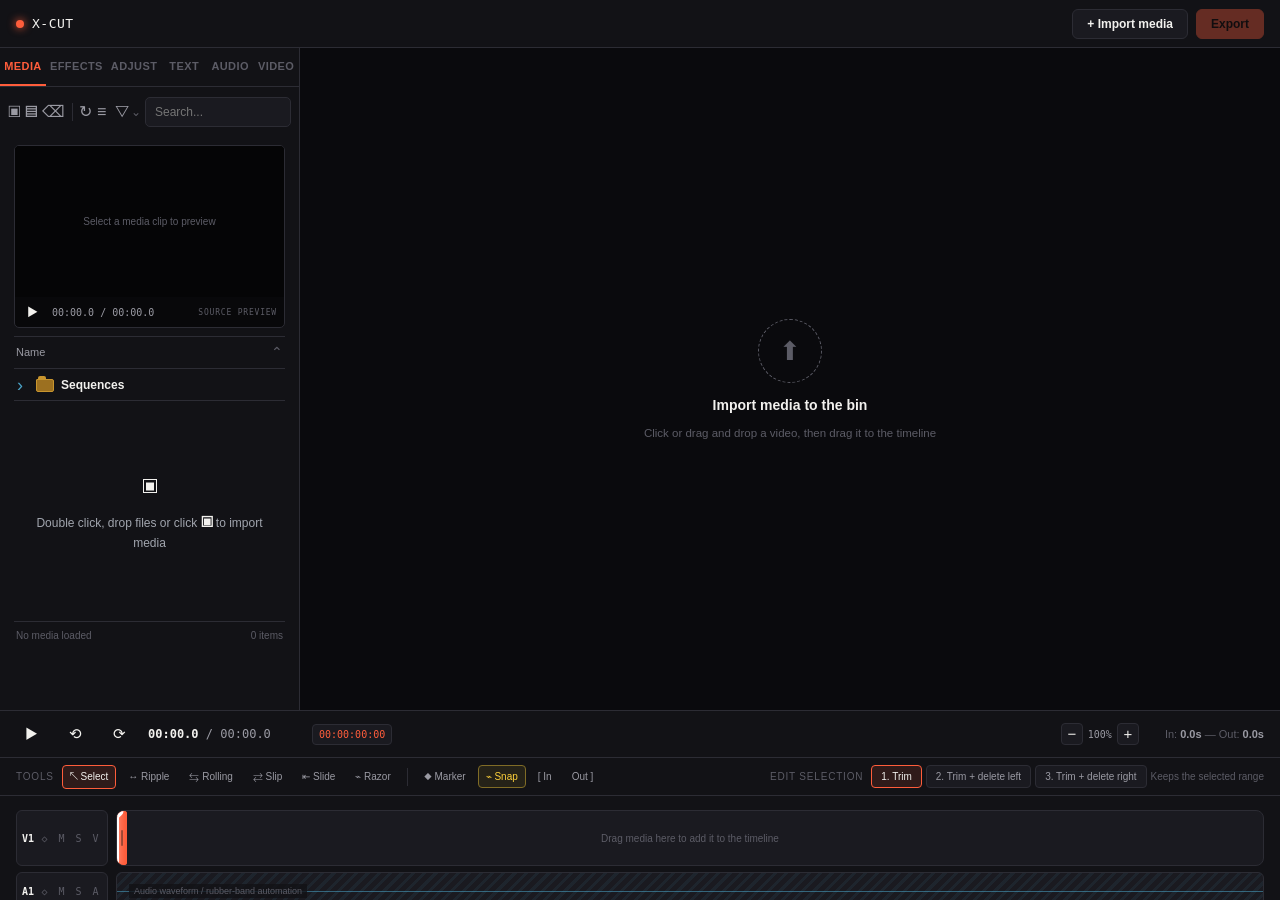
==== commit bf3e279d: "--puma" ====
--- a/v1.1/index.html
+++ b/v1.1/index.html
@@ -207,6 +207,7 @@
       <button class="tp-btn" id="btn-back" title="5 seconds back">⟲</button>
       <button class="tp-btn" id="btn-fwd" title="5 seconds forward">⟳</button>
       <div id="time-readout"><b id="cur-time">00:00.0</b> / <span id="dur-time">00:00.0</span></div>
+      <span class="timecode-readout" id="timecode-readout">00:00:00:00</span>
       <div class="transport-spacer"></div>
       <div class="timeline-zoom-controls" aria-label="Timeline zoom">
         <button class="zoom-btn" id="timeline-zoom-out" type="button" title="Zoom out">−</button>
--- a/v1.1/style.css
+++ b/v1.1/style.css
@@ -277,14 +277,21 @@
     font-family:var(--mono); font-size:12px; color:var(--text-1); min-width:150px;
   }
   #time-readout b{color:var(--text-0);}
+  .timecode-readout{font:10px var(--mono); color:var(--accent); padding:4px 6px; border:1px solid var(--line); border-radius:4px; background:var(--bg-2);}
   .speed-select{width:auto; padding:5px 8px; font-size:11px;}
   .transport-spacer{flex:1;}
   .timeline-zoom-controls{display:flex; align-items:center; gap:5px; margin-right:12px; color:var(--text-1); font:10px var(--mono);}
   .zoom-btn{width:22px; height:22px; border:1px solid var(--line); border-radius:4px; background:var(--bg-2); color:var(--text-0); cursor:pointer; font-size:15px; line-height:18px;}
   .zoom-btn:hover{border-color:var(--text-2); background:var(--bg-3);}
 
-  #trim-tools{display:flex; align-items:center; gap:6px; min-height:34px; padding:5px 16px; border-bottom:1px solid var(--line); background:var(--bg-1);}
+  #trim-tools{display:flex; align-items:center; gap:4px; min-height:38px; padding:5px 16px; border-bottom:1px solid var(--line); background:var(--bg-1); overflow-x:auto; white-space:nowrap;}
   .trim-tools-label{font-size:10px; color:var(--text-2); text-transform:uppercase; letter-spacing:.8px; margin-right:4px;}
+  .edit-tool{border:1px solid transparent; border-radius:4px; background:transparent; color:var(--text-1); padding:5px 7px; cursor:pointer; font:10px var(--sans);}
+  .edit-tool:hover{background:var(--bg-2); color:var(--text-0); border-color:var(--line);}
+  .edit-tool.active{background:rgba(255,93,59,.12); color:var(--text-0); border-color:var(--accent);}
+  .edit-tool.toggle.active{color:#ffd23b; border-color:#806c26; background:rgba(255,210,59,.08);}
+  .trim-tools-divider{height:18px; width:1px; background:var(--line); margin:0 4px;}
+  .trim-tools-spacer{flex:1; min-width:12px;}
   .trim-mode{border:1px solid var(--line); border-radius:4px; background:var(--bg-2); color:var(--text-1); padding:5px 9px; cursor:pointer; font:10px var(--sans);}
   .trim-mode:hover{border-color:var(--text-2); color:var(--text-0);}
   .trim-mode.active{background:rgba(255,93,59,.12); border-color:var(--accent); color:var(--text-0);}
@@ -294,16 +301,27 @@
     flex:1; position:relative; padding:10px 16px;
     display:block; overflow-x:auto; overflow-y:hidden;
   }
-  #timeline-content{height:100%; min-width:100%; position:relative; display:flex; flex-direction:column; justify-content:center;}
+  #timeline-content{height:100%; min-width:100%; position:relative; display:flex; flex-direction:column; justify-content:center; gap:6px;}
   #ruler{height:14px; position:relative; margin-bottom:4px; flex-shrink:0;}
   #track{
     position:relative; height:56px; min-height:56px; background:var(--bg-2);
     border-radius:8px; border:1px solid var(--line); overflow:hidden;
   }
+  .timeline-lane{display:flex; align-items:stretch; gap:8px; min-height:56px;}
+  .track-header{width:92px; flex:0 0 92px; display:flex; align-items:center; gap:4px; padding:0 5px; background:var(--bg-2); border:1px solid var(--line); border-radius:6px; color:var(--text-1); font:10px var(--mono);}
+  .track-header strong{color:var(--text-0); margin-right:auto;}
+  .track-control{width:17px; height:19px; padding:0; border:0; border-radius:3px; color:var(--text-2); background:transparent; cursor:pointer; font:10px var(--mono);}
+  .track-control:hover,.track-control.active{background:var(--bg-3); color:var(--accent);}
+  .timeline-lane #track{flex:1; min-width:0;}
+  .audio-lane{min-height:38px;}
+  .audio-track-placeholder{position:relative; flex:1; min-width:0; height:38px; border:1px solid var(--line); border-radius:6px; background:repeating-linear-gradient(135deg, rgba(74,163,199,.08) 0 3px, transparent 3px 8px), var(--bg-2); color:var(--text-2); font-size:9px; display:flex; align-items:center; padding-left:12px; overflow:hidden;}
+  .audio-track-placeholder::after{content:''; position:absolute; left:0; right:0; top:50%; height:1px; background:rgba(74,163,199,.55); box-shadow:22px 0 0 rgba(74,163,199,.35), 46px 0 0 rgba(74,163,199,.6), 82px 0 0 rgba(74,163,199,.25), 120px 0 0 rgba(74,163,199,.5);}
+  .audio-track-placeholder span{position:relative; z-index:1; background:rgba(18,18,22,.8); padding:2px 5px;}
   #track.timeline-drop-target{border-color:var(--accent); box-shadow:inset 0 0 0 1px rgba(255,93,59,.24);}
   #timeline-empty{position:absolute; inset:0; display:flex; align-items:center; justify-content:center; color:var(--text-2); font-size:10px; pointer-events:none;}
   #timeline-empty.hidden{display:none;}
   .timeline-clip{position:absolute; top:3px; bottom:3px; border:1px solid rgba(255,93,59,.7); border-radius:5px; overflow:hidden; background:rgba(255,93,59,.12); z-index:1; cursor:pointer;}
+  .timeline-clip.active{background:rgba(255,93,59,.24); border-color:var(--accent); box-shadow:inset 0 0 0 1px rgba(255,93,59,.35);}
   .timeline-clip-label{position:absolute; left:8px; top:50%; transform:translateY(-50%); color:var(--text-0); font-size:10px; font-weight:700; z-index:2; text-shadow:0 1px 3px #000;}
   #thumbs{
     position:absolute; inset:0; display:flex;
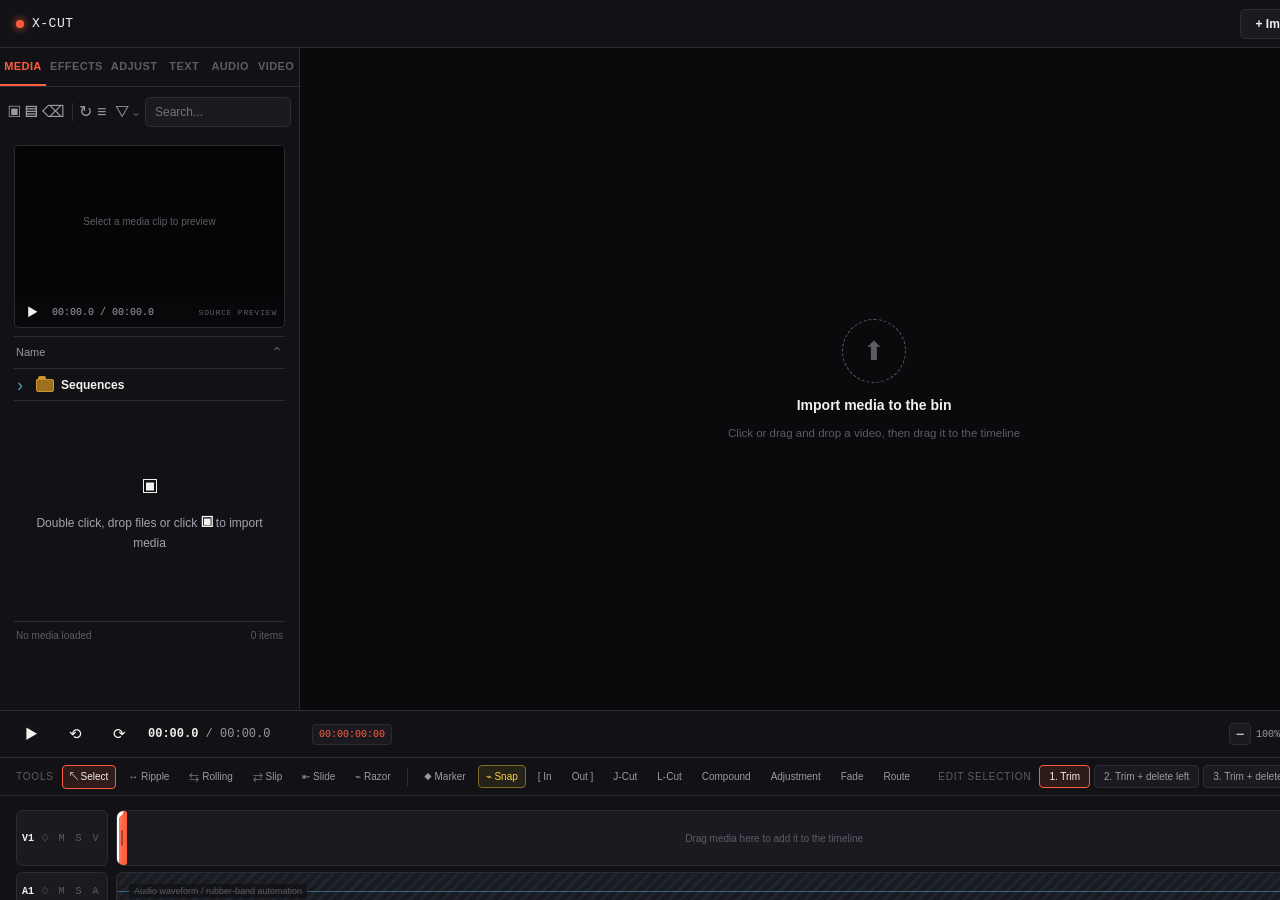
==== commit ac5a221d: "--hyno" ====
--- a/v1.1/index.html
+++ b/v1.1/index.html
@@ -229,6 +229,12 @@
       <button class="edit-tool toggle active" id="btn-snap" type="button" title="Toggle snapping">⌁ Snap</button>
       <button class="edit-tool" id="btn-set-in" type="button" title="Set in point">[ In</button>
       <button class="edit-tool" id="btn-set-out" type="button" title="Set out point">Out ]</button>
+      <button class="edit-tool" id="btn-j-cut" type="button" title="J-cut audio">J-Cut</button>
+      <button class="edit-tool" id="btn-l-cut" type="button" title="L-cut audio">L-Cut</button>
+      <button class="edit-tool" id="btn-compound" type="button" title="Create compound clip">Compound</button>
+      <button class="edit-tool" id="btn-adjustment-layer" type="button" title="Add adjustment layer">Adjustment</button>
+      <button class="edit-tool" id="btn-audio-fade" type="button" title="Add audio crossfade">Fade</button>
+      <button class="edit-tool" id="btn-audio-route" type="button" title="Configure audio routing">Route</button>
       <span class="trim-tools-spacer"></span>
       <span class="trim-tools-label">Edit selection</span>
       <button class="trim-mode active" data-trim-mode="trim" type="button">1. Trim</button>
